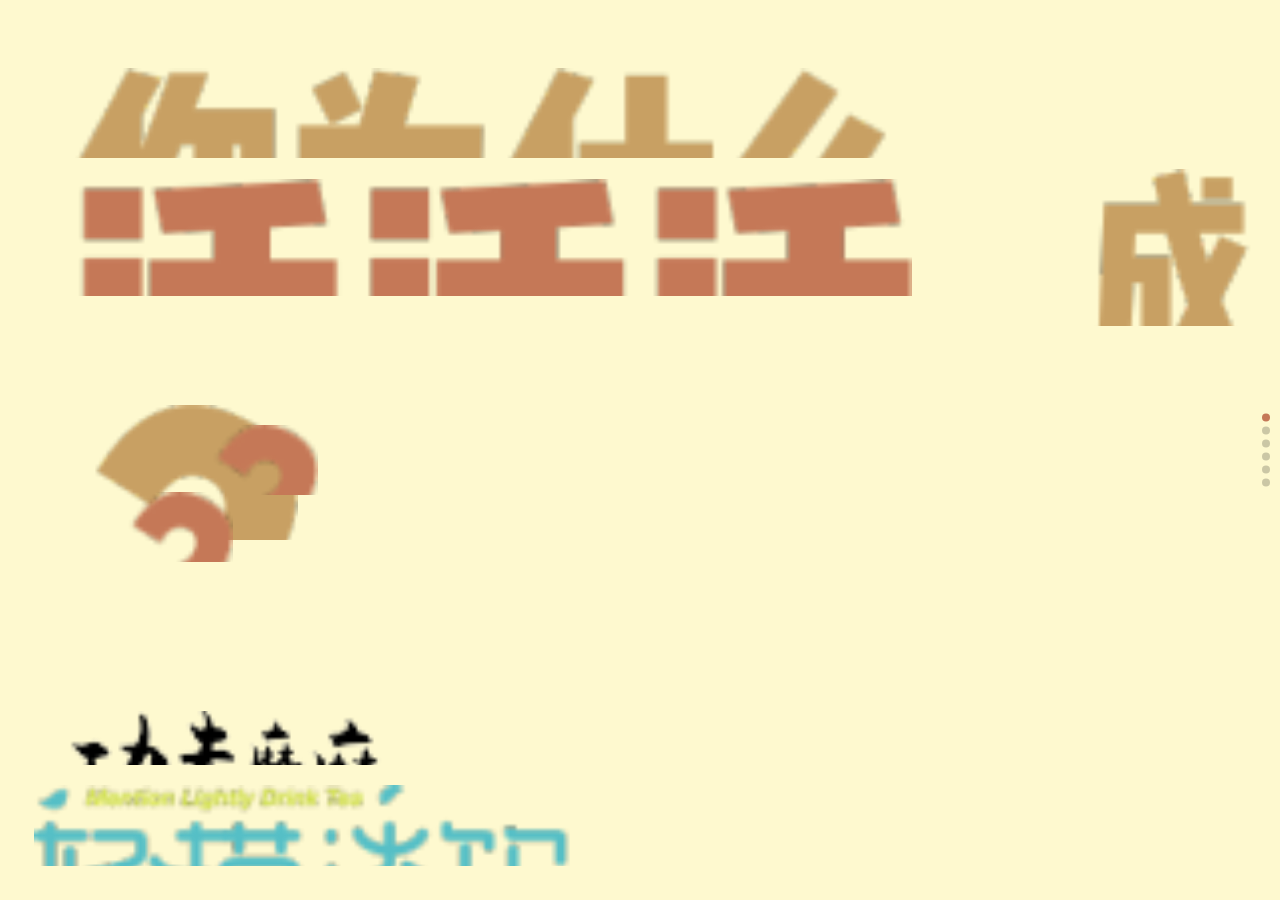
==== index.html @ 5d09ba62 "Signed-off-by: weileiChina <331192656@qq.com>fixed Signed-off-by: weileiChina <331192656@qq.com>" ====
<!DOCTYPE html>
<html>
<head>
    <meta charset="utf-8">
    <meta name="viewport" content="initial-scale=1.0, maximum-scale=1.0, user-scalable=no" />
    <link rel="stylesheet" type="text/css" href="css/index.css"/>
    <link rel="stylesheet" type="text/css" href="css/animate.min.css"/>
    <link rel="stylesheet" type="text/css" href="css/swiper-3.3.1.min.css"/>
    <title></title>
</head>
<body>
	<div class="swiper-container">
	    <div class="swiper-wrapper">
	        <div class="swiper-slide bkg">
	        	<div class="pic-four ani" swiper-animate-effect="tada" swiper-animate-duration="0.5s" swiper-animate-delay="0.3s"></div>
	        	<div class="pic_one ani" swiper-animate-effect="bounceInLeft" swiper-animate-duration="1s" swiper-animate-delay="0s"></div>
	        	<div class="pic_two ani" swiper-animate-effect="lightSpeedIn" swiper-animate-duration="1s" swiper-animate-delay="0s"></div>
	        	<div class="pic_three ani" swiper-animate-effect="fadeInUp" swiper-animate-duration="1s" swiper-animate-delay="0s"></div>
	        	<div class="pic_five ani" swiper-animate-effect="rotateInDownRight" swiper-animate-duration="1s" swiper-animate-delay="0s"></div>
	        	<div class="pic_six ani " swiper-animate-effect="rotateInDownRight" swiper-animate-duration="1s" swiper-animate-delay="0s"></div>
	        	<div class="pic_six2 ani" swiper-animate-effect="rotateInDownLeft" swiper-animate-duration="1s" swiper-animate-delay="0s"></div>
	        	<div class="pic-seven ani" swiper-animate-effect="zoomInUp" swiper-animate-duration="1s" swiper-animate-delay="0s"></div>
	        	<div class="pic_nine ani" swiper-animate-effect="flipInX" swiper-animate-duration="1s" swiper-animate-delay="0s"></div>
	        </div>
	        <div class="swiper-slide bkg">
	        	<div class="photo_one ani" swiper-animate-effect="bounceInDown" swiper-animate-duration="1s" swiper-animate-delay="0s"></div>
	        	<div class="photo_two ani" swiper-animate-effect="bounceInUp" swiper-animate-duration="1s" swiper-animate-delay="0s">
	        		<div class="photo_up ani" swiper-animate-effect="flip" swiper-animate-duration="1.5s" swiper-animate-delay="0s"></div>
	        		<div class="photo_cen ani" swiper-animate-effect="rotateInDownRight" swiper-animate-duration="1.5s" swiper-animate-delay="0s"></div>
	        		<div class="photo_bto ani" swiper-animate-effect="rotateInDownLeft" swiper-animate-duration="1.5s" swiper-animate-delay="0s"></div>
	        	</div>
	        </div>
	        <div class="swiper-slide bkg">
	        	<div class="big ani" swiper-animate-effect="fadeInUp" swiper-animate-duration="1.5s" swiper-animate-delay="0s">
	        		<div class="pi_one ani" swiper-animate-effect="fadeInLeft" swiper-animate-duration="1.5s" swiper-animate-delay="0.6s"></div>
	        		<div class="pi_two ani" swiper-animate-effect="fadeInRight" swiper-animate-duration="1.5s" swiper-animate-delay="0.6s"></div>
	        		<div class="pi_three ani" swiper-animate-effect="fadeInLeft" swiper-animate-duration="1.5s" swiper-animate-delay="0.6s"></div>
	        	</div>
	        </div>
	    	<div class="swiper-slide bkg">
	        	<div class="pc_one ani" swiper-animate-effect="fadeInDown" swiper-animate-duration="1s" swiper-animate-delay="0s"></div>
	        	<div class="pc_two ani"swiper-animate-effect="fadeInUp" swiper-animate-duration="1s" swiper-animate-delay="0s"></div>
	        	<div class="pc_three ani" swiper-animate-effect="rotateIn" swiper-animate-duration="1s" swiper-animate-delay="0s"></div>
	        	<div class="pc_four ani" swiper-animate-effect="fadeInLeft" swiper-animate-duration="1s" swiper-animate-delay="0s"></div>
	        	<div class="pc_five ani" swiper-animate-effect="zoomIn" swiper-animate-duration="1s" swiper-animate-delay="0s"></div>
	        	<div class="pc_six ani" swiper-animate-effect="fadeInDown" swiper-animate-duration="1s" swiper-animate-delay="0s"></div>
	        	<div class="pc_seven ani" swiper-animate-effect="fadeInUp" swiper-animate-duration="1s" swiper-animate-delay="0s"></div>
	        	<div class="pc_eight ani" swiper-animate-effect="rotateIn" swiper-animate-duration="1s" swiper-animate-delay="0s"></div>
	        	<div class="pc_nine ani" swiper-animate-effect="fadeInLeft" swiper-animate-duration="1s" swiper-animate-delay="0s"></div>
	        </div>
	        <div class="swiper-slide bkg">
	        	<div class="p_one ani" swiper-animate-effect="zoomIn" swiper-animate-duration="1s" swiper-animate-delay="0s"></div>
	        	<div class="p_two ani" swiper-animate-effect="rotateIn" swiper-animate-duration="1s" swiper-animate-delay="0s"></div>
	        	<div class="p_three ani" swiper-animate-effect="bounceIn" swiper-animate-duration="1s" swiper-animate-delay="0s"></div>
	        	<div class="p_four ani" swiper-animate-effect="rotateIn" swiper-animate-duration="1s" swiper-animate-delay="0s"></div>
	        	<div class="p_five ani" swiper-animate-effect="bounceInUp" swiper-animate-duration="1s" swiper-animate-delay="0s"></div>
	        </div>
	        <div class="swiper-slide bkg oimg">
	        	<div class="pp_one ani" swiper-animate-effect="bounceIn" swiper-animate-duration="1s" swiper-animate-delay="0s">
	        		<div class="pp_two ani" swiper-animate-effect="bounceInDown" swiper-animate-duration="1s" swiper-animate-delay="0s">
	        		</div>
	        	</div>
	        </div>
	    </div>
    <div class="swiper-pagination"></div>
   	
	</div>    
	<script src="js/rem.js" type="text/javascript" charset="utf-8"></script>
	<script src="js/swiper-3.3.1.min.js" type="text/javascript" charset="utf-8"></script>
	<script src="js/swiper.animate1.0.2.min.js" type="text/javascript" charset="utf-8"></script>
	<script type="text/javascript">
		 var mySwiper = new Swiper ('.swiper-container', {
    		direction: 'vertical',
    		loop: true,
    		pagination: '.swiper-pagination',
    		onInit: function(swiper){ //Swiper2.x的初始化是onFirstInit
			    swiperAnimateCache(swiper); //隐藏动画元素 
			    swiperAnimate(swiper); //初始化完成开始动画
			}, 
			onSlideChangeEnd: function(swiper){ 
			    swiperAnimate(swiper); //每个slide切换结束时也运行当前slide动画
			} 
		})
	</script>
</body>
</html>
---- css/index.css ----
*{margin: 0;padding: 0;}
img{display: block;width: 100%;height: 100%;}
html,body{
	width: 100%;
	height: 100%;
	overflow: hidden;
}

.swiper-container,.swiper-wrapper,.bkg{
	width: 100%;
	height: 100%;
}
.bkg{
	background: #fef9cf;
	position: relative;
}
.pic-four{
	width: 91%;
	height: 81%;
	position: absolute;
	bottom: 0;
	right: 0;
	background: url(../img/11.jpg);
	background-size: cover;
}
.pic_one{
	width: 67%;
	height: 10%;
	position: absolute;
	top: 2rem;
	left: 2rem;
	background: url(../img/1.png);
	background-size: cover;
}
.pic_two{
	width: 66%;
	height: 13%;
	position: absolute;
	top: 5.3rem;
	left: 2rem;
	z-index: 1;
	background: url(../img/2.png);
	background-size: cover;
}
.pic_three{
	width: 13%;
	height: 17.5%;
	position: absolute;
	right: 0.8rem;
	top:5rem;
	background: url(../img/7.png);
	background-size: cover;
}
.pic_five{
	width: 18%;
	height: 15%;
	position: absolute;
	top: 12rem;
	left: 2rem;
	background: url(../img/3.png);
	background-size: cover;
}
.pic_six{
	width: 9%;
	height: 7.8%;
	background: url(../img/4.png);
	background-size: cover;
	position: absolute;
	bottom: 12rem;
	left: 6rem;
}
.pic_six2{
	width: 9%;
	height: 7.8%;
	background: url(../img/4.png);
	background-size: cover;
	position: absolute;
	bottom: 10rem;
	left: 3.5rem;
	transform: rotateZ(-66deg);
}
.pic-seven{
	width: 26%;
	height: 6%;
	background: url(../img/5.png);
	background-size: cover;
	position: absolute;
	bottom: 4rem;
	left:2rem;
}
.pic_nine{
	width: 42%;
	height: 9%;
	background: url(../img/6.png);
	background-size: cover;
	position: absolute;
	bottom: 1rem;
	left: 1rem;
}
.photo_one{
	width: 100%;
	height: 70%;
	background: url(../img/01.png);
	background-size: cover;
}
.photo_two{
	width: 100%;
	height: 50%;
	background: url(../img/02.png);
	background-size: cover;
	position: absolute;
	bottom: 0;
	
}
.photo_up{
	width: 47.4%;
	height: 18%;
	background: url(../img/03.png);
	background-size: cover;
	position: absolute;
	top: 1.5rem;
	left: 4.3rem;
}
.photo_cen{
	width: 50%;
	height: 14%;
	background: url(../img/04.png);
	background-size: cover;
	position: absolute;
	bottom: 7.5rem;
	left: 4.4rem;
	
}
.photo_bto{
	width: 16.3%;
	height: 44%;
	background: url(../img/06.png);
	background-size: cover;
	position: absolute;
	bottom: 0;
	left: 7rem;
}
.pi_one{
	width: 54%;
	height: 11%;
	background: url(../img/001.png);
	background-size: cover;
	position: absolute;
	top: 1rem;
	left: 4rem;
}
.pi_two{
	width: 54%;
	height: 11%;
	background: url(../img/002.png);
	background-size: cover;
	position: absolute;
	top: 6.5rem;
	left: 4rem;
}
.pi_three{
	width: 55%;
	height: 11%;
	background: url(../img/004.png);
	background-size: cover;
	position: absolute;
	top: 12rem;
	left: 4rem;
}
.big{
	width: 100%;
	height: 100%;
	background: url(../img/111.jpg);
	background-size: cover;
	margin-left: -1rem;
	
}
.pc_one{
	width: 18.5%;
	height: 14.5%;
	background: url(../img/b1.png);
	background-size: cover;
	position: absolute;
	top: 2rem;
	right: 3rem;
}
.pc_two{
	width: 19%;
	height: 14.5%;
	background: url(../img/b2.png);
	background-size: cover;
	position: absolute;
	top: 8rem;
	right: 3rem;
}
.pc_three{
	width: 20%;
	height: 16.9%;
	background: url(../img/b4.png);
	background-size: cover;
	position: absolute;
	top: 4rem;
	left: 1rem;
}
.pc_four{
	width: 20%;
    height: 10.8%;
    background: url(../img/b3.png);
    background-size: cover;
    position: absolute;
    top: 5rem;
    left: 4.5rem;
}
.pc_five{
	width: 73%;
	height: 10%;
	background: url(../img/b5.png);
	background-size: cover;
	position: absolute;
	top: 13.5rem;
	left: 2rem;
}
.pc_six{
	width: 21.5%;
    height: 13%;
    background: url(../img/b6.png);
    background-size: cover;
    position: absolute;
    top: 23rem;
    right: 10rem;
}
.pc_seven{
	width: 16%;
    height: 12%;
    background: url(../img/b7.png);
    background-size: cover;
    position: absolute;
    top: 18rem;
    right: 11rem;
}
.pc_eight{
	width: 21%;
    height: 18%;
    background: url(../img/b9.png);
    background-size: cover;
    position: absolute;
    bottom: 5rem;
    left: 12rem;
}
.pc_nine{
	width: 27%;
    height: 10.5%;
    background: url(../img/b8.png);
    background-size: cover;
    position: absolute;
    bottom: 6rem;
    left: 7.5rem;
}
.p_one{
	width: 65%;
	height: 12%;
	background: url(../img/c1.png);
	background-size: cover;
	position: absolute;
	top: 2rem;
	left: 3rem;
}
.p_two{
	width: 50%;
    height: 9%;
    background: url(../img/c2.png);
    background-size: cover;
    position: absolute;
    top: 7rem;
    left: 4.5rem;
}
.p_three{
	width: 54%;
    height: 20%;
    background: url(../img/c3.png);
    background-size: cover;
    position: absolute;
    top: 11rem;
    left: 4rem;
}
.p_four{
	width: 38.7%;
    height: 6.4%;
    background: url(../img/c4.png);
    background-size: cover;
    position: absolute;
    top: 19rem;
    left: 5.5rem;
}
.p_five{
	width: 36.9%;
    height: 3.8%;
    background: url(../img/c5.png);
    background-size: cover;
    position: absolute;
    top: 24rem;
    left: 5.5rem;
}
.oimg{
	
	background: url(../img/bj1.png);
	background-size: cover;
	background-size: 100% 100%;
}
.pp_one{
	width: 90%;
	height: 33%;
	background: url(../img/bj2.png);
	background-size: cover;
	position: absolute;
	top: 9rem;
	left: 1rem;
}
.pp_two{
	width: 83.4%;
    height: 64.4%;
    background: url(../img/bj3.png);
    background-size: cover;
    position: absolute;
    top: 1.5rem;
    left: 1.5rem;
}
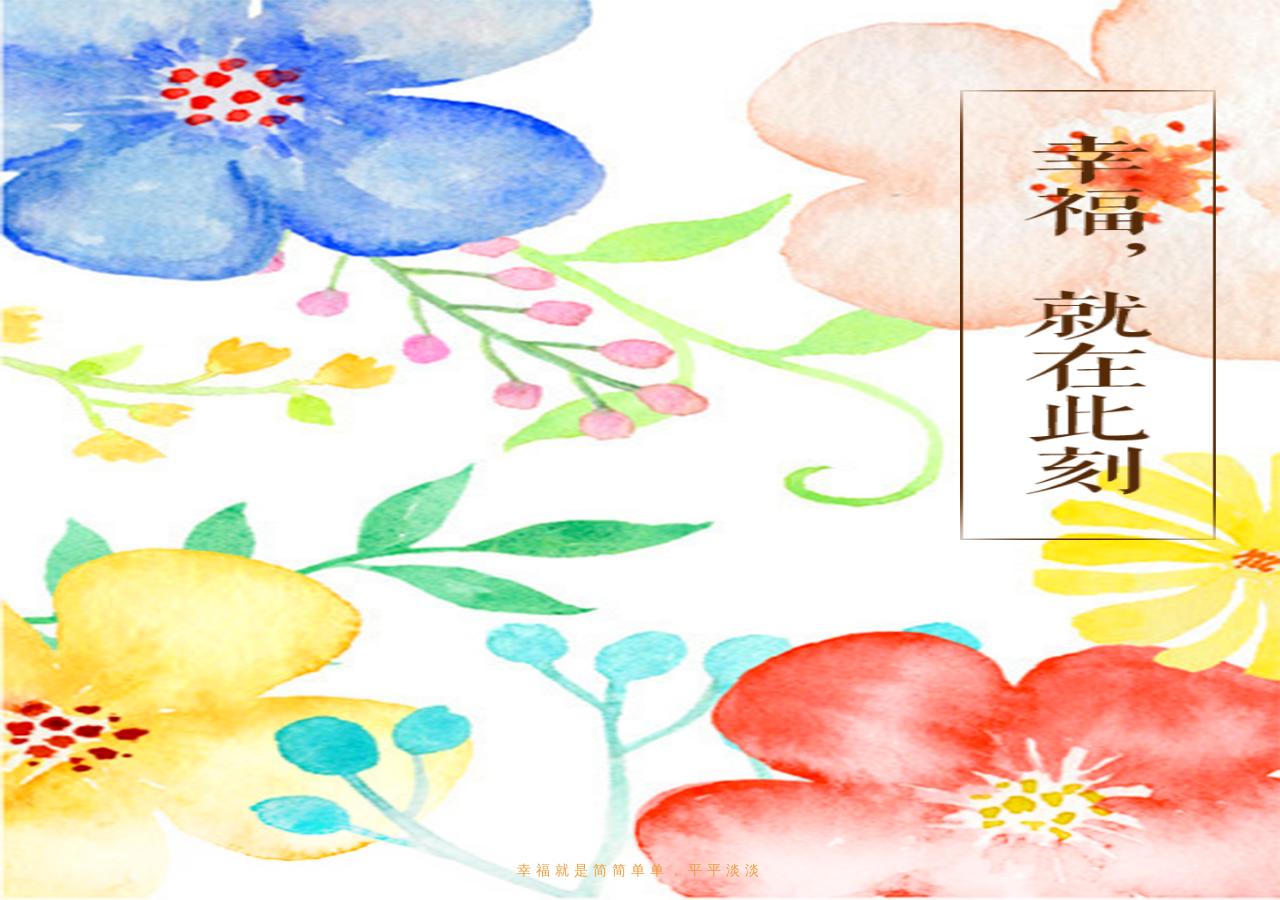
==== commit 6ad305bd: "Signed-off-by: weileiChina <331192656@qq.com>happiness Signed-off-by: weileiChina <331192656@qq.com>" ====
--- a/index.html
+++ b/index.html
@@ -1,86 +1,235 @@
 <!DOCTYPE html>
 <html>
-<head>
-    <meta charset="utf-8">
-    <meta name="viewport" content="initial-scale=1.0, maximum-scale=1.0, user-scalable=no" />
-    <link rel="stylesheet" type="text/css" href="css/index.css"/>
-    <link rel="stylesheet" type="text/css" href="css/animate.min.css"/>
-    <link rel="stylesheet" type="text/css" href="css/swiper-3.3.1.min.css"/>
-    <title></title>
-</head>
-<body>
-	<div class="swiper-container">
-	    <div class="swiper-wrapper">
-	        <div class="swiper-slide bkg">
-	        	<div class="pic-four ani" swiper-animate-effect="tada" swiper-animate-duration="0.5s" swiper-animate-delay="0.3s"></div>
-	        	<div class="pic_one ani" swiper-animate-effect="bounceInLeft" swiper-animate-duration="1s" swiper-animate-delay="0s"></div>
-	        	<div class="pic_two ani" swiper-animate-effect="lightSpeedIn" swiper-animate-duration="1s" swiper-animate-delay="0s"></div>
-	        	<div class="pic_three ani" swiper-animate-effect="fadeInUp" swiper-animate-duration="1s" swiper-animate-delay="0s"></div>
-	        	<div class="pic_five ani" swiper-animate-effect="rotateInDownRight" swiper-animate-duration="1s" swiper-animate-delay="0s"></div>
-	        	<div class="pic_six ani " swiper-animate-effect="rotateInDownRight" swiper-animate-duration="1s" swiper-animate-delay="0s"></div>
-	        	<div class="pic_six2 ani" swiper-animate-effect="rotateInDownLeft" swiper-animate-duration="1s" swiper-animate-delay="0s"></div>
-	        	<div class="pic-seven ani" swiper-animate-effect="zoomInUp" swiper-animate-duration="1s" swiper-animate-delay="0s"></div>
-	        	<div class="pic_nine ani" swiper-animate-effect="flipInX" swiper-animate-duration="1s" swiper-animate-delay="0s"></div>
-	        </div>
-	        <div class="swiper-slide bkg">
-	        	<div class="photo_one ani" swiper-animate-effect="bounceInDown" swiper-animate-duration="1s" swiper-animate-delay="0s"></div>
-	        	<div class="photo_two ani" swiper-animate-effect="bounceInUp" swiper-animate-duration="1s" swiper-animate-delay="0s">
-	        		<div class="photo_up ani" swiper-animate-effect="flip" swiper-animate-duration="1.5s" swiper-animate-delay="0s"></div>
-	        		<div class="photo_cen ani" swiper-animate-effect="rotateInDownRight" swiper-animate-duration="1.5s" swiper-animate-delay="0s"></div>
-	        		<div class="photo_bto ani" swiper-animate-effect="rotateInDownLeft" swiper-animate-duration="1.5s" swiper-animate-delay="0s"></div>
-	        	</div>
-	        </div>
-	        <div class="swiper-slide bkg">
-	        	<div class="big ani" swiper-animate-effect="fadeInUp" swiper-animate-duration="1.5s" swiper-animate-delay="0s">
-	        		<div class="pi_one ani" swiper-animate-effect="fadeInLeft" swiper-animate-duration="1.5s" swiper-animate-delay="0.6s"></div>
-	        		<div class="pi_two ani" swiper-animate-effect="fadeInRight" swiper-animate-duration="1.5s" swiper-animate-delay="0.6s"></div>
-	        		<div class="pi_three ani" swiper-animate-effect="fadeInLeft" swiper-animate-duration="1.5s" swiper-animate-delay="0.6s"></div>
-	        	</div>
-	        </div>
-	    	<div class="swiper-slide bkg">
-	        	<div class="pc_one ani" swiper-animate-effect="fadeInDown" swiper-animate-duration="1s" swiper-animate-delay="0s"></div>
-	        	<div class="pc_two ani"swiper-animate-effect="fadeInUp" swiper-animate-duration="1s" swiper-animate-delay="0s"></div>
-	        	<div class="pc_three ani" swiper-animate-effect="rotateIn" swiper-animate-duration="1s" swiper-animate-delay="0s"></div>
-	        	<div class="pc_four ani" swiper-animate-effect="fadeInLeft" swiper-animate-duration="1s" swiper-animate-delay="0s"></div>
-	        	<div class="pc_five ani" swiper-animate-effect="zoomIn" swiper-animate-duration="1s" swiper-animate-delay="0s"></div>
-	        	<div class="pc_six ani" swiper-animate-effect="fadeInDown" swiper-animate-duration="1s" swiper-animate-delay="0s"></div>
-	        	<div class="pc_seven ani" swiper-animate-effect="fadeInUp" swiper-animate-duration="1s" swiper-animate-delay="0s"></div>
-	        	<div class="pc_eight ani" swiper-animate-effect="rotateIn" swiper-animate-duration="1s" swiper-animate-delay="0s"></div>
-	        	<div class="pc_nine ani" swiper-animate-effect="fadeInLeft" swiper-animate-duration="1s" swiper-animate-delay="0s"></div>
-	        </div>
-	        <div class="swiper-slide bkg">
-	        	<div class="p_one ani" swiper-animate-effect="zoomIn" swiper-animate-duration="1s" swiper-animate-delay="0s"></div>
-	        	<div class="p_two ani" swiper-animate-effect="rotateIn" swiper-animate-duration="1s" swiper-animate-delay="0s"></div>
-	        	<div class="p_three ani" swiper-animate-effect="bounceIn" swiper-animate-duration="1s" swiper-animate-delay="0s"></div>
-	        	<div class="p_four ani" swiper-animate-effect="rotateIn" swiper-animate-duration="1s" swiper-animate-delay="0s"></div>
-	        	<div class="p_five ani" swiper-animate-effect="bounceInUp" swiper-animate-duration="1s" swiper-animate-delay="0s"></div>
-	        </div>
-	        <div class="swiper-slide bkg oimg">
-	        	<div class="pp_one ani" swiper-animate-effect="bounceIn" swiper-animate-duration="1s" swiper-animate-delay="0s">
-	        		<div class="pp_two ani" swiper-animate-effect="bounceInDown" swiper-animate-duration="1s" swiper-animate-delay="0s">
-	        		</div>
-	        	</div>
-	        </div>
-	    </div>
-    <div class="swiper-pagination"></div>
-   	
-	</div>    
-	<script src="js/rem.js" type="text/javascript" charset="utf-8"></script>
-	<script src="js/swiper-3.3.1.min.js" type="text/javascript" charset="utf-8"></script>
-	<script src="js/swiper.animate1.0.2.min.js" type="text/javascript" charset="utf-8"></script>
+	<head>
+		<meta charset="UTF-8">
+		<meta name="viewport" content="width=device-width,initial-scale=1,minimum-scale=1,maximum-scale=1,user-scalable=no" />
+		<title></title>
+		<link rel="stylesheet" type="text/css" href="css/animate.min.css"/>
+		<link rel="stylesheet" type="text/css" href="css/swiper.min.css"/>
+		<style type="text/css">
+			*{
+				padding:0;
+				margin:0;	
+			}
+			body,html{
+				width:100%;
+				height:100%;
+			}
+			.swiper-container,.swiper-wrapper,.swiper-slide{
+				width:100%;
+				height:100%;
+			}
+			.swiper-slide1{
+				position:relative;
+			}
+			.swiper-slide1 img:nth-child(1){
+				width:100%;
+				height:100%;
+			}
+			.swiper-slide1 p{
+				width:100%;
+				text-align:center;
+				position:absolute;
+				bottom:20px;
+				left:0;
+				font-size:14px;
+				color:#f09b36;
+				letter-spacing: 5px;
+			}
+			.swiper-slide1 img:nth-child(2){
+				position:absolute;
+				display:block;
+				width:20%;
+				height:50%;
+				top:10%;
+				right:5%;
+				z-index:5;
+			}
+			.swiper-slide1 img:nth-child(3){
+				width:10%;
+				display:block;
+				height:40%;	
+				top:15%;
+				right:10%;
+				position:absolute;
+			}
+			.swiper-slide2,
+			.swiper-slide3,
+			.swiper-slide4,
+			.swiper-slide5,
+			.swiper-slide6{
+				position:relative;
+				width:100%;
+				height:100%;
+				background: url(img/1.png) no-repeat;
+				background-size:100% 100%;
+			}
+			.cover{
+				width:94%;
+				height:96%;
+				position:absolute;
+				top:2%;
+				left:3%;
+				background:#fff;
+				opacity: 0.8;
+				filter: alpha(opacity=80);
+			}
+			.swiper-slide2 img{
+				height:100%;
+			}
+			.swiper-slide2 .cover .xs{
+				position:absolute;
+				width: 23%;
+                height: 8%;
+    			left: 63%;
+    			top: 23%;
+			}
+			.swiper-slide2 .cover .word{
+				width:42%;
+				height:34%;
+				position:absolute;
+				left:48%;
+				top:35%;
+				color:#628e74;
+				font-size:12px;
+				line-height:22px;
+				text-align:right;
+				/*text-shadow:1px 1px 1px #0c5a2a ;*/
+			}
+			.swiper-slide2 .bor{
+				width:35%;
+				height:35%;
+				position:absolute;
+				bottom:0;
+				left:7%;
+			}
+			.swiper-slide3 img{
+				height:100%;
+			}
+			.swiper-slide3 .flo{
+				width:50%;
+				height:30%;
+				position:absolute;
+				bottom:2%;
+				left:14%;
+			}
+			.swiper-slide3 .self{
+				width: 21%;
+			    height: 9%;
+			    position:absolute;
+			    left: 39%;
+			    top: 60%;
+			}
+			.swiper-slide3 p{
+				width: 4%;
+    			height: 58%;
+    			position:absolute;
+    			left: 47%;
+    			top: 2%;
+    			color:#396237;
+			}
+			.swiper-slide4 img{
+				width:100%;
+			}
+			.swiper-slide4 .dog{
+				width: 77%;
+    			height: 33%;
+    			position:absolute;
+    			left: 11%;
+    			top: 28%;
+			}
+			.swiper-slide4 .mh{
+				width: 28%;
+    			height: 12%;
+    			position:absolute;
+    			left: 37%;
+    			bottom: 8%;
+			}
+			.swiper-slide4 p{
+				width:100%;
+				color:#528f6d;
+				text-align:center;
+				position:absolute;
+				font-size:12px;
+				top:65%;
+			}
+		</style>
+	</head>
+	<body>
+		<div class="swiper-container">
+		    <div class="swiper-wrapper">
+		        <div class="swiper-slide swiper-slide1">
+		        	<img class="ani" swiper-animate-effect="zoomIn" swiper-animate-duration="1s" swiper-animate-delay="0.1s" src="img/1.png"/>
+		        	
+		        	<img class="ani" swiper-animate-effect="rotateInUpLeft" swiper-animate-duration="1s" swiper-animate-delay="0.1s" src="img/bor.png"/>
+		       
+		        	<img  class="ani" swiper-animate-effect="fadeInLeft" swiper-animate-duration="1s" swiper-animate-delay="0.1s" src="img/wo.png"/>
+		        	<p class="ani" swiper-animate-effect="fadeInDown" swiper-animate-duration="1s" swiper-animate-delay="0.1s">幸福就是简简单单，平平淡淡</p>
+		        </div>
+		        <div class="swiper-slide swiper-slide2">
+		        	<div class="cover">
+		        		<div  class="ani xs" swiper-animate-effect="sx" swiper-animate-duration="3s" swiper-animate-delay="0.1s">
+		        			<img src="img/wo2.png"/>
+		        		</div>
+		        		<div  class="ani word" swiper-animate-effect="fadeInUp" swiper-animate-duration="2s" swiper-animate-delay="3.3s">
+		        			<p>有些人注定陪你走一生</p>
+		        			<p>有些人只能伴你走一程</p>
+		        			<p>有些人能与你同白首</p>
+		        			<p>有些人只和你共青春</p>
+		        			<p>我们遥望远方风景却不曾关注身后的背影</p>
+		        	    </div>
+		        	</div>
+		        	<div  class="ani bor" swiper-animate-effect="rotateInUpLeft" swiper-animate-duration="1s" swiper-animate-delay="2.3s">
+		        		<img src="img/2.png"/>
+		        	</div>
+		        </div>
+		        <div class="swiper-slide swiper-slide3">
+		        	<div class="cover">
+		        		<p class="ani" swiper-animate-effect="fadeIn" swiper-animate-duration="1s" swiper-animate-delay="2.5s">
+		        			﹁ 世界上优秀的人太多，你要记得做自己 ﹂
+		        		</p>
+		        		<div class="ani self" swiper-animate-effect="rotateIn" swiper-animate-duration="1s" swiper-animate-delay="3.3s">
+		        			<img src="img/self.png"/>
+		        		</div>
+		        	</div>	
+		        	<div class="ani flo" swiper-animate-effect="zoomIn" swiper-animate-duration="2s" swiper-animate-delay="0.5s">
+		        		<img src="img/3.png"/>
+		        	</div>
+		        </div>
+		        <div class="swiper-slide swiper-slide4">
+		        	<div class="cover">
+		        		<div class="ani dog" swiper-animate-effect="zoomIn" swiper-animate-duration="2s" swiper-animate-delay="0.5s">
+		        			<img src="img/dog.png"  />
+		        		</div>
+		        		<p class="ani" swiper-animate-effect="flipInX" swiper-animate-duration="2s" swiper-animate-delay="0.5s">
+		        			我们拼命的去变好，是因为心里住着不想辜负的人
+		        		</p>
+		        		<div class="ani mh" swiper-animate-effect="fadeInDown" swiper-animate-duration="2s" swiper-animate-delay="2.5s">
+		        			<img src="img/mh.png" />
+		        		</div>
+		        	</div>
+		        </div>
+		    </div>
+		    
+		   
+		   
+		</div>
+	</body>
+	<script src="js/swiper.animate1.0.2.min.js"></script>
+	<script src="js/swiper.min.js"></script>
 	<script type="text/javascript">
 		 var mySwiper = new Swiper ('.swiper-container', {
-    		direction: 'vertical',
-    		loop: true,
-    		pagination: '.swiper-pagination',
-    		onInit: function(swiper){ //Swiper2.x的初始化是onFirstInit
-			    swiperAnimateCache(swiper); //隐藏动画元素 
-			    swiperAnimate(swiper); //初始化完成开始动画
-			}, 
-			onSlideChangeEnd: function(swiper){ 
-			    swiperAnimate(swiper); //每个slide切换结束时也运行当前slide动画
-			} 
-		})
+		    direction: 'vertical',
+		    loop: true,
+		     onInit: function(swiper){ //Swiper2.x的初始化是onFirstInit
+    			swiperAnimateCache(swiper); //隐藏动画元素 
+    			swiperAnimate(swiper); //初始化完成开始动画
+  			 }, 
+  			onSlideChangeEnd: function(swiper){ 
+   				 swiperAnimate(swiper); //每个slide切换结束时也运行当前slide动画
+  			 }, 
+		   
+		   
+		  })        
 	</script>
-</body>
-</html>+</html>
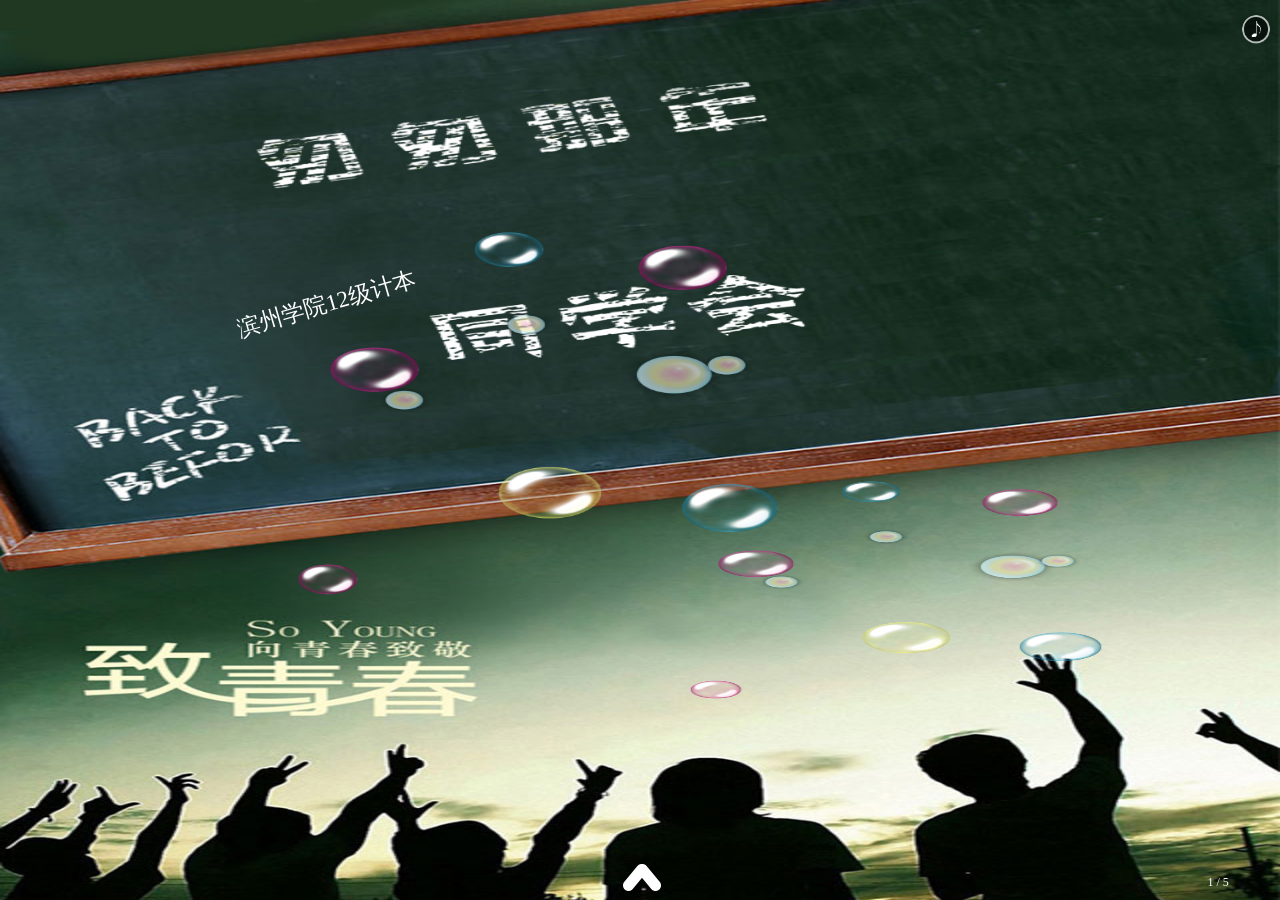
==== commit 67155a7a: "Signed-off-by: weileiChina <331192656@qq.com>party" ====
--- a/index.html
+++ b/index.html
@@ -1,235 +1,151 @@
 <!DOCTYPE html>
 <html>
-	<head>
-		<meta charset="UTF-8">
-		<meta name="viewport" content="width=device-width,initial-scale=1,minimum-scale=1,maximum-scale=1,user-scalable=no" />
-		<title></title>
-		<link rel="stylesheet" type="text/css" href="css/animate.min.css"/>
-		<link rel="stylesheet" type="text/css" href="css/swiper.min.css"/>
-		<style type="text/css">
-			*{
-				padding:0;
-				margin:0;	
-			}
-			body,html{
-				width:100%;
-				height:100%;
-			}
-			.swiper-container,.swiper-wrapper,.swiper-slide{
-				width:100%;
-				height:100%;
-			}
-			.swiper-slide1{
-				position:relative;
-			}
-			.swiper-slide1 img:nth-child(1){
-				width:100%;
-				height:100%;
-			}
-			.swiper-slide1 p{
-				width:100%;
-				text-align:center;
-				position:absolute;
-				bottom:20px;
-				left:0;
-				font-size:14px;
-				color:#f09b36;
-				letter-spacing: 5px;
-			}
-			.swiper-slide1 img:nth-child(2){
-				position:absolute;
-				display:block;
-				width:20%;
-				height:50%;
-				top:10%;
-				right:5%;
-				z-index:5;
-			}
-			.swiper-slide1 img:nth-child(3){
-				width:10%;
-				display:block;
-				height:40%;	
-				top:15%;
-				right:10%;
-				position:absolute;
-			}
-			.swiper-slide2,
-			.swiper-slide3,
-			.swiper-slide4,
-			.swiper-slide5,
-			.swiper-slide6{
-				position:relative;
-				width:100%;
-				height:100%;
-				background: url(img/1.png) no-repeat;
-				background-size:100% 100%;
-			}
-			.cover{
-				width:94%;
-				height:96%;
-				position:absolute;
-				top:2%;
-				left:3%;
-				background:#fff;
-				opacity: 0.8;
-				filter: alpha(opacity=80);
-			}
-			.swiper-slide2 img{
-				height:100%;
-			}
-			.swiper-slide2 .cover .xs{
-				position:absolute;
-				width: 23%;
-                height: 8%;
-    			left: 63%;
-    			top: 23%;
-			}
-			.swiper-slide2 .cover .word{
-				width:42%;
-				height:34%;
-				position:absolute;
-				left:48%;
-				top:35%;
-				color:#628e74;
-				font-size:12px;
-				line-height:22px;
-				text-align:right;
-				/*text-shadow:1px 1px 1px #0c5a2a ;*/
-			}
-			.swiper-slide2 .bor{
-				width:35%;
-				height:35%;
-				position:absolute;
-				bottom:0;
-				left:7%;
-			}
-			.swiper-slide3 img{
-				height:100%;
-			}
-			.swiper-slide3 .flo{
-				width:50%;
-				height:30%;
-				position:absolute;
-				bottom:2%;
-				left:14%;
-			}
-			.swiper-slide3 .self{
-				width: 21%;
-			    height: 9%;
-			    position:absolute;
-			    left: 39%;
-			    top: 60%;
-			}
-			.swiper-slide3 p{
-				width: 4%;
-    			height: 58%;
-    			position:absolute;
-    			left: 47%;
-    			top: 2%;
-    			color:#396237;
-			}
-			.swiper-slide4 img{
-				width:100%;
-			}
-			.swiper-slide4 .dog{
-				width: 77%;
-    			height: 33%;
-    			position:absolute;
-    			left: 11%;
-    			top: 28%;
-			}
-			.swiper-slide4 .mh{
-				width: 28%;
-    			height: 12%;
-    			position:absolute;
-    			left: 37%;
-    			bottom: 8%;
-			}
-			.swiper-slide4 p{
-				width:100%;
-				color:#528f6d;
-				text-align:center;
-				position:absolute;
-				font-size:12px;
-				top:65%;
-			}
-		</style>
-	</head>
-	<body>
-		<div class="swiper-container">
-		    <div class="swiper-wrapper">
-		        <div class="swiper-slide swiper-slide1">
-		        	<img class="ani" swiper-animate-effect="zoomIn" swiper-animate-duration="1s" swiper-animate-delay="0.1s" src="img/1.png"/>
-		        	
-		        	<img class="ani" swiper-animate-effect="rotateInUpLeft" swiper-animate-duration="1s" swiper-animate-delay="0.1s" src="img/bor.png"/>
-		       
-		        	<img  class="ani" swiper-animate-effect="fadeInLeft" swiper-animate-duration="1s" swiper-animate-delay="0.1s" src="img/wo.png"/>
-		        	<p class="ani" swiper-animate-effect="fadeInDown" swiper-animate-duration="1s" swiper-animate-delay="0.1s">幸福就是简简单单，平平淡淡</p>
-		        </div>
-		        <div class="swiper-slide swiper-slide2">
-		        	<div class="cover">
-		        		<div  class="ani xs" swiper-animate-effect="sx" swiper-animate-duration="3s" swiper-animate-delay="0.1s">
-		        			<img src="img/wo2.png"/>
-		        		</div>
-		        		<div  class="ani word" swiper-animate-effect="fadeInUp" swiper-animate-duration="2s" swiper-animate-delay="3.3s">
-		        			<p>有些人注定陪你走一生</p>
-		        			<p>有些人只能伴你走一程</p>
-		        			<p>有些人能与你同白首</p>
-		        			<p>有些人只和你共青春</p>
-		        			<p>我们遥望远方风景却不曾关注身后的背影</p>
-		        	    </div>
-		        	</div>
-		        	<div  class="ani bor" swiper-animate-effect="rotateInUpLeft" swiper-animate-duration="1s" swiper-animate-delay="2.3s">
-		        		<img src="img/2.png"/>
-		        	</div>
-		        </div>
-		        <div class="swiper-slide swiper-slide3">
-		        	<div class="cover">
-		        		<p class="ani" swiper-animate-effect="fadeIn" swiper-animate-duration="1s" swiper-animate-delay="2.5s">
-		        			﹁ 世界上优秀的人太多，你要记得做自己 ﹂
-		        		</p>
-		        		<div class="ani self" swiper-animate-effect="rotateIn" swiper-animate-duration="1s" swiper-animate-delay="3.3s">
-		        			<img src="img/self.png"/>
-		        		</div>
-		        	</div>	
-		        	<div class="ani flo" swiper-animate-effect="zoomIn" swiper-animate-duration="2s" swiper-animate-delay="0.5s">
-		        		<img src="img/3.png"/>
-		        	</div>
-		        </div>
-		        <div class="swiper-slide swiper-slide4">
-		        	<div class="cover">
-		        		<div class="ani dog" swiper-animate-effect="zoomIn" swiper-animate-duration="2s" swiper-animate-delay="0.5s">
-		        			<img src="img/dog.png"  />
-		        		</div>
-		        		<p class="ani" swiper-animate-effect="flipInX" swiper-animate-duration="2s" swiper-animate-delay="0.5s">
-		        			我们拼命的去变好，是因为心里住着不想辜负的人
-		        		</p>
-		        		<div class="ani mh" swiper-animate-effect="fadeInDown" swiper-animate-duration="2s" swiper-animate-delay="2.5s">
-		        			<img src="img/mh.png" />
-		        		</div>
-		        	</div>
-		        </div>
-		    </div>
-		    
-		   
-		   
+<head>
+    <meta charset="utf-8">
+    <meta name="viewport" content="initial-scale=1.0, maximum-scale=1.0, user-scalable=no" />
+    <title></title>
+	<link rel="stylesheet" type="text/css" href="css/animate.min.css"/>
+	<link rel="stylesheet" type="text/css" href="css/swiper-3.3.1.min.css"/>
+	<link rel="stylesheet" type="text/css" href="css/party.css"/>
+	<script src="js/zepto.js"></script>
+    <script src="js/swiper-3.3.1.min.js"></script>
+    <script src="js/swiper.animate1.0.2.min.js"></script>
+    <script type="text/javascript">
+    	
+   		document.addEventListener('plusready', function(){
+   			//console.log("所有plus api都应该在此事件发生后调用，否则会出现plus is undefined。"
+   			
+   		});
+   		
+    </script>
+</head>
+<body>
+	<audio src="img/Fleet of Time.mp3" id="aud" ></audio>
+	<div class="swiper-container">
+	    <div class="swiper-wrapper">
+			<div class="swiper-slide first">
+				<img src="img/1.jpg"/>
+				<div class="ani year" swiper-animate-effect="rotateInDownLeft" swiper-animate-duration="1.6s" swiper-animate-delay="0.3s" ><img src="img/11.png"/></div>
+				<div class="ani party" swiper-animate-effect="rotateInUpRight" swiper-animate-duration="1.6s" swiper-animate-delay="0.3s" ><img src="img/12.png"/></div>
+				<div class="txt">滨州学院12级计本</div>
+				
+				<div class="ani pic" swiper-animate-effect="fadeIn" swiper-animate-duration="1.9s" swiper-animate-delay="1.6s" ><img src="img/13.png"/></div>
+					<div class="ani picbig" swiper-animate-effect="fadeIn" swiper-animate-duration="1.9s" swiper-animate-delay="1.6s" ><img src="img/13.png"/></div>
+				
+			</div>
+			<div class="swiper-slide">
+				<img src="img/2.jpg"/>
+				<div class="two ani" swiper-animate-effect="fadeIn" swiper-animate-duration="1.6s" swiper-animate-delay="0.3s">
+					<img src="img/bk.png" class="bk"/>
+					<img src="img/whiteborder.png" class="bkborder"/>
+					<strong class="young">青春永远</strong>
+					<strong class="future">你好未来</strong>
+					<div class="nei">青春不是年华，而是心境；青春不是桃面、丹唇、柔膝，而是深沉的意志、恢宏的想象、炽热的感情；青春是生命的深泉在涌流。&nbsp;青春气贯长虹，勇锐盖过怯弱，进取压倒苟安。
+					</div>
+				</div>
+				<div class="ye ani" swiper-animate-effect="fadeInLeft" swiper-animate-duration="1.6s" swiper-animate-delay="0.3s"><img src="img/23.png"/></div>
+				<div class="yeup ani" swiper-animate-effect="fadeInRight" swiper-animate-duration="1.6s" swiper-animate-delay="0.3s"><img src="img/21.png"/></div>
+			</div>
+			
+			
+			<div class="swiper-slide">
+				<img src="img/3.jpg"/>
+				<div class="ani three" swiper-animate-effect="zoomIn" swiper-animate-duration="1.5s" swiper-animate-delay="0.3s">
+					<img src="img/31.png" />
+					<div class="ani inner" swiper-animate-effect="fadeIn" swiper-animate-duration="1.6s" swiper-animate-delay="1.2s"><img src="img/32.jpg" /></div>
+				</div>
+				<div class="three_t ani" swiper-animate-effect="fadeInUp" swiper-animate-duration="1s" swiper-animate-delay="2s">
+					<p>时光荏冉，岁月如歌，&nbsp;</p>
+					<p>回首同学生涯，&nbsp;</p> 
+					<p>我们不仅收获了学业，&nbsp;</p> 
+					<p>更收获了友谊！&nbsp;</p> 
+				</div>
+				<div class="three_tt ani" swiper-animate-effect="fadeInUp" swiper-animate-duration="1.6s" swiper-animate-delay="2.6s">
+					<p>回顾那青春燃烧的岁月，&nbsp;</p>
+					<p>是那么的美好、那么的亲切！&nbsp;</p> 
+				</div>
+				<div class="three_ttt ani" swiper-animate-effect="fadeInUp" swiper-animate-duration="1.6s" swiper-animate-delay="3.1s">
+					<p>回首风风雨雨，&nbsp;</p>
+					<p>有太多的感言，有太多的追忆&nbsp;</p> 
+				</div>
+			</div>
+
+			
+			<div class="swiper-slide">
+				<img src="img/4.jpg"/>
+				<div class="ani four" swiper-animate-effect="fadeIn" swiper-animate-duration="1.6s" swiper-animate-delay="2s">
+					<img src="img/41.png" class="tongchuang"/>
+					<img src="img/42.png" class="yisheng"/>
+				</div>
+				<div class="ani photo1" swiper-animate-effect="rotatefan" swiper-animate-duration="1.6s" swiper-animate-delay="0.3s"><img src="img/43.jpg"/></div>
+				<div class="ani photo2" swiper-animate-effect="rotateInUpRightover" swiper-animate-duration="1.6s" swiper-animate-delay="1.5s"><img src="img/432.jpg"/></div>
+			</div>
+			
+			<div class="swiper-slide">
+				<img src="img/5.jpg"/>
+				<div class="five ani" swiper-animate-effect="fadeInLeft" swiper-animate-duration="1.6s" swiper-animate-delay="0.2s"><img src="img/53.png"/></div>
+				<div class="five1 ani" swiper-animate-effect="fadeInDown" swiper-animate-duration="1.6s" swiper-animate-delay="0.2s"><img src="img/51.png"/></div>
+				<div class="five2 ani" swiper-animate-effect="fadeInUp" swiper-animate-duration="1.6s" swiper-animate-delay="0.2s"><img src="img/52.png" /></div>
+				
+				<div class="five_txt ani" swiper-animate-effect="fadeInUp" swiper-animate-duration="1.6s" swiper-animate-delay="1s">
+					<p><b>诚邀您参加即将举行的同学聚会</b></p>
+					<p>时间：2017年2月10日</p> 
+					<p>地点：北京</p> 
+				</div>
+				<div class="ani point" swiper-animate-effect="fadeInUp" swiper-animate-duration="1.6s" swiper-animate-delay="1.6s"><img src="img/54.png"/></div>
+			</div>
 		</div>
-	</body>
-	<script src="js/swiper.animate1.0.2.min.js"></script>
-	<script src="js/swiper.min.js"></script>
+		<!-- 如果需要分页器 -->
+    	<div class="swiper-pagination"></div>
+	</div>
+	<!--若隐若现底部   按钮-->
+	<div id="btn"></div>
+	<!--音乐按钮-->
+	<div id="music"></div>
 	<script type="text/javascript">
-		 var mySwiper = new Swiper ('.swiper-container', {
+		var mySwiper = new Swiper ('.swiper-container', {
 		    direction: 'vertical',
 		    loop: true,
-		     onInit: function(swiper){ //Swiper2.x的初始化是onFirstInit
-    			swiperAnimateCache(swiper); //隐藏动画元素 
-    			swiperAnimate(swiper); //初始化完成开始动画
-  			 }, 
-  			onSlideChangeEnd: function(swiper){ 
-   				 swiperAnimate(swiper); //每个slide切换结束时也运行当前slide动画
-  			 }, 
-		   
-		   
-		  })        
+			pagination: '.swiper-pagination',
+			/*右下页码*/
+//				paginationFractionRender: function (swiper, currentClassName, totalClassName) {
+//			   return '<span class="' + currentClassName + '"></span>' +
+//			             ' / ' +
+//			             '<span class="' + totalClassName + '"></span>';
+//			  },
+			/*右下页码*/
+			paginationType : 'fraction',
+			paginationCustomRender: function (swiper, current, total) {
+		      return current + ' / ' + total;
+			},
+//			paginationType:'progress',
+		   	
+		   	onInit: function(swiper){ //Swiper2.x的初始化是onFirstInit
+			    swiperAnimateCache(swiper); //隐藏动画元素 
+			    swiperAnimate(swiper); //初始化完成开始动画
+			  }, 
+			  onSlideChangeEnd: function(swiper){ 
+			    swiperAnimate(swiper); //每个slide切换结束时也运行当前slide动画
+			  }
+
+			  
+		 }) 
+		
+		/*音乐播放*/
+
+		 var music = document.getElementById("music");
+		 var aud = document.getElementById('aud');
+		 music.onclick = function(){
+		 	if(aud.paused){
+				aud.play();
+									
+			}else{
+				aud.pause();
+				
+			}
+		 }
+		aud.autoplay='autoplay';
+		 
 	</script>
-</html>
+</body>
+</html>
--- a/css/party.css
+++ b/css/party.css
@@ -0,0 +1,330 @@
+/* reset */
+body,h1,h2,h3,h4,h5,p,dl,dd,ul,ol,form,input,textarea,th,td,select { margin:0; padding:0; }
+em { font-style:normal; }
+ul,ol,dl{list-style:none;}
+img { border:none; vertical-align:top; display: block;}
+table { border-collapse:collapse; }
+input,textarea { outline:none; border:none;}
+textarea { resize:none; overflow:auto; }
+body { font-size:12px; font-family:"微软雅黑" "Time New Roman"; }
+a { text-decoration:none;color:#5d5d5d; }
+a:hover{text-decoration:underline;color:#f60;}
+
+
+html,body{
+	width: 100%;
+	height: 100%;
+	overflow: hidden;
+	font-family: "微软雅黑";
+}
+.swiper-container,.swiper-wrapper,.swiper-slide{
+	width: 100%;
+	height: 100%;
+	color: #fff;
+}
+.swiper-slide{position: relative;}
+.swiper-slide img{
+	width: 100%;
+	height: 100%;
+}
+
+.pic{
+	position: absolute;
+	z-index: 10;
+	right: 0;
+	bottom: 20%;
+	width: 60%;
+	height: 30%;
+}
+.pic img{
+	width: 100%;
+	height: 100%;
+}
+.picbig{
+	position: absolute;
+	z-index: 10;
+	left: 7%;
+	bottom: 30%;
+	width: 70%;
+	height: 50%;
+}
+/*.ani{z-index: 100;}*/
+.year{
+	position: absolute;
+	left: 20%;
+	top: 9%;
+	width:40%;
+	height: 12%;
+	}
+	
+.party{
+	position: absolute;
+	left: 30%;
+	top: 30%;
+	width:33%;
+	height: 11%;
+	}
+.txt{
+	position: absolute;
+	/*left: 18%;
+	top: 21%;*/
+	width:70%;
+	height: 11%;
+	color: #FFFFFF;
+	font-size: 23px;
+	transform:rotate(-16deg) ;
+	font-family: "微软雅黑";
+	animation:txt 1s linear both;
+	z-index: 100;
+}
+
+@keyframes txt{
+	from{opacity: 0;left: 0%;	top: 20%;}
+	to{opacity:1;left: 18%;	top: 21%;}
+}
+
+.two{
+	position: absolute;
+	left: 10%;
+	top: 10%;
+	width: 80%;
+	height: 80%;
+	z-index: 1;
+}
+.two .bk{
+	opacity: 0.7;
+	width: 90%;
+	height: 95%;
+	margin: 5%;
+	position: absolute;
+}
+strong{
+	position: absolute;
+	font-size: 30px;
+    color: #0a2805;
+}
+.young{
+	left: 12%;
+	top: 15%;
+}
+.future{
+	left: 35%;
+	top: 22%;
+}
+.nei{
+	position: absolute;
+	left: 12%;
+	top: 40%;
+	font-size: 17px;
+    color: #0a2805;
+    font-weight: bold;
+    width: 80%;
+    line-height: 2;
+}
+.ye{
+	position: absolute;
+	width: 35%;
+	height: 25%;
+	bottom: -20px;
+	left: -5px;
+}
+.yeup{
+	position: absolute;
+	width: 35%;
+	height: 25%;
+	top: -15px;
+	right: 5px;
+	/*z-index: -1;*/
+}
+
+.three{
+	position: absolute;
+	left: 10%;
+	top: 10%;
+}
+.three .inner{
+	position: absolute;
+	left: 13%;
+	top: 13%;
+	transform: rotate(7deg);
+	width: 75%;
+	height: 65%;
+}
+.three_t{
+	position: absolute;
+	left: 10%;
+	bottom: 33%;
+	width:100%;
+	height: 80px;
+
+}
+.three_t p{
+	font-size: 15px;
+	width:300px;
+    color: #0a2805;
+    text-align: center;
+    font-weight: bold;
+    line-height: 1.5em;
+}
+.three_tt{
+	position: absolute;
+	left: 10%;
+	bottom: 15%;
+	width:100%;
+	height: 80px;
+
+}
+.three_tt p{
+	font-size: 15px;
+	width:300px;
+    color: #0a2805;
+    text-align: center;
+    font-weight: bold;
+    line-height: 1.5em;
+}
+
+.three_ttt{
+	position: absolute;
+	left: 10%;
+	bottom: 5%;
+	width:100%;
+	height: 80px;
+
+}
+.three_ttt p{
+	font-size: 15px;
+	width:300px;
+    color: #0a2805;
+    text-align: center;
+    font-weight: bold;
+    line-height: 1.5em;
+}
+
+.four{
+	position: absolute;
+	bottom: 15%;
+	left: 10%;
+	width: 50%;
+	height: 6%;
+}
+.yisheng{
+	position: absolute;
+	right: -60%;
+	bottom: -120%;
+}
+.photo1{
+	position: absolute;
+	left: 30%;
+	top: 30%;
+	width: 70%;
+	height: 26%;
+}
+.photo2{
+	position: absolute;
+	right: 20%;
+	top: 30%;
+	width: 50%;
+	height: 40%;
+}
+
+.five{
+	position: absolute;
+	left: 10%;
+	top: 10%;
+	width: 30%;
+	height: 15%;
+}
+.five1{
+	position: absolute;
+	right: 25%;
+	top: 10%;
+	width: 20%;
+	height: 6%;
+}
+.five2{
+	position: absolute;
+	right: 10%;
+	top: 18%;
+	width: 20%;
+	height: 6%;
+}
+
+.five_txt{
+	position: absolute;
+	bottom: 45%;
+	left: 6%;
+	font-size: 20px;
+    color: #0a2805;
+    line-height: 2;
+}
+.five_txt p{
+	text-align: center;
+}
+
+.point{
+	position: absolute;
+	bottom: 10%;
+	left: 15%;
+	width: 70%;
+	height: 29%;
+	border: 1px solid #999;
+	
+}
+/*底部按钮*/
+#btn{
+	width: 50px;
+    height: 28px;
+    background:url(../img/units-icons.png) -60px -12px;
+    position:fixed;
+    bottom: 1%;
+    left: 50%;
+    margin: -14px 0 0 -25px;
+    z-index: 10000;
+    animation: start 1s linear infinite;
+ }
+
+ @keyframes start{
+	0%,30%{opacity:0;transform:translate(0,10px)}
+ 	60%{opacity:1;transform:translate(0,0)}
+    100%{opacity:0;transform:translate(0,-8px)}
+ }
+ /*音乐按钮*/
+#music{
+	width: 29px;
+  	height: 29px;
+  	border-radius: 30px;
+  	position: fixed;
+  	right: 9px;
+  	top: 15px;
+  	background: url(../img/css_sprite01.png);
+  	background-size:83px 200px ;
+  	overflow: hidden;
+  	z-index: 1000;
+  	animation: music 1s linear infinite;
+}
+@keyframes music{
+  	from{transform: rotate(0);}
+  	to{transform: rotate(360deg);}
+  }
+  
+
+/*分页器样式重写*/
+.swiper-pagination {
+	position: fixed;
+	bottom: 10px;
+	right: 10px;
+	text-align: right;
+	width: 96%;
+}
+
+
+.swiper-container-vertical>.swiper-pagination-progress {
+    width: 2px;
+    height: 100%;
+    left: 0;
+    top: 0;
+}
+
+.swiper-pagination-progress .swiper-pagination-progressbar {
+    background: #64AE34;
+  }
